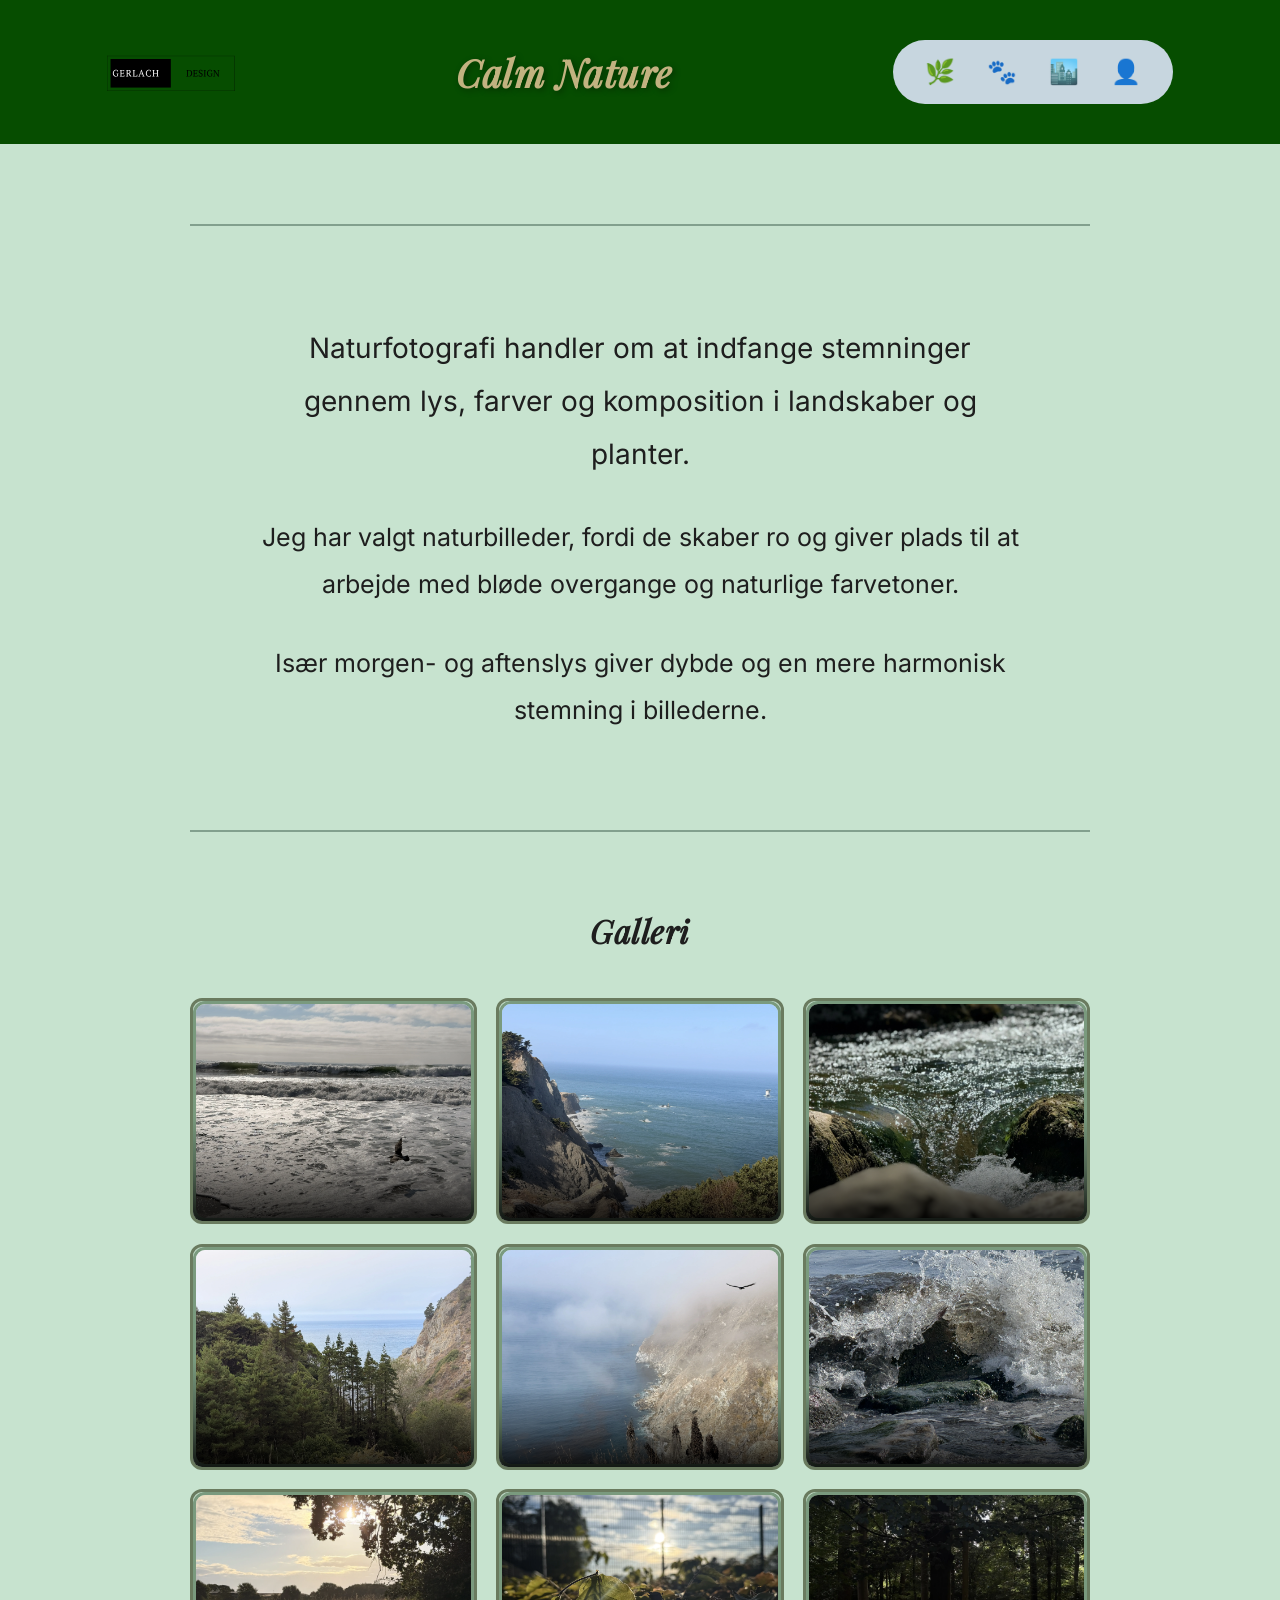
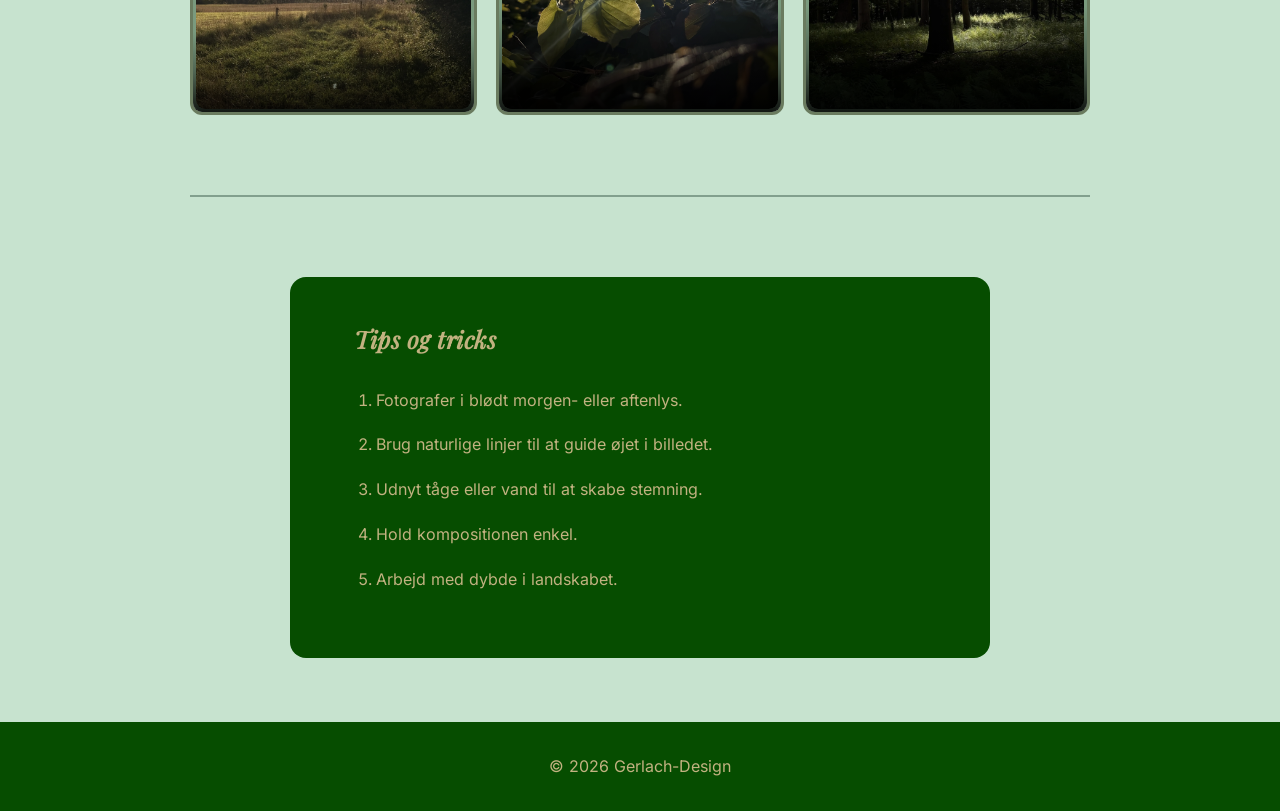
==== calm-nature.html @ a955d633 "Update calm-nature.html" ====
<!DOCTYPE html>
<html lang="da">

<head>
<meta charset="UTF-8">
<meta name="viewport" content="width=device-width, initial-scale=1.0">
<meta name="robots" content="noindex, nofollow">
<title>Calm Nature – Through My Lens</title>

<link rel="stylesheet" href="css/general.css">
<link rel="stylesheet" href="css/layout.css">
<link rel="stylesheet" href="css/themes.css">
<link rel="stylesheet" href="css/mobile.css">
<link rel="icon" type="image/png" href="assets/imgs/favicon.png">
</head>


<body class="calm-nature">


<header class="main-header">

<div class="container">

<div class="header-inner">

<div class="header-left">
<a href="index.html">
<img src="assets/imgs/forside/Gerlach-Design.svg"alt="MG Logo"class="site-logo">



</a>

</div>

<div class="header-center">
<h1><em>Calm Nature</em></h1>
</div>

<div class="header-right">
<button class="burger" id="burger">
☰
</button>
<nav class="icon-nav" id="mobileNav">

<a href="calm-nature.html" class="nav-item active">🌿</a>
<a href="living-creatures.html" class="nav-item">🐾</a>

<a href="urban-energy.html" class="nav-item">🏙️</a>

<a href="kontakt.html" class="nav-item">👤</a>

</nav>

</div>

</div>

</div>

</header>


<main>

<hr class="section-divider">


<section class="page-intro">

<p>
Naturfotografi handler om at indfange stemninger gennem lys, farver og komposition i landskaber og planter.
</p>

<p>
Jeg har valgt naturbilleder, fordi de skaber ro og giver plads til at arbejde med bløde overgange og naturlige farvetoner.
</p>

<p>
Især morgen- og aftenslys giver dybde og en mere harmonisk stemning i billederne.
</p>

</section>


<hr class="section-divider">


<section class="nature-gallery container">

<h2 class="gallery-title">Galleri</h2>

<div class="gallery-grid">

<div class="photo-card">
<img src="assets/imgs/natur/wave-bird.webp" loading="lazy" alt="Fugl flyver over bølger ved stranden">
<div class="cta-overlay">
<h3>Timing</h3>
<p>At fange bevægelsen i det rette øjeblik skaber liv i billedet.</p>
</div>
</div>


<div class="photo-card">
<img src="assets/imgs/natur/cliff-coast.webp" loading="lazy" alt="Klippekyst med havudsigt og bølger">
<div class="cta-overlay">
<h3>Dybde</h3>
<p>Forgrund, mellemgrund og baggrund skaber et stærkere landskab.</p>
</div>
</div>


<div class="photo-card">
<img src="assets/imgs/natur/flood.webp" loading="lazy" alt="Oversvømmet landskab med refleksion">
<div class="cta-overlay">
<h3>Refleksion</h3>
<p>Vand kan skabe symmetri i billedet.</p>
</div>
</div>


<div class="photo-card">
<img src="assets/imgs/natur/mountain-with-trees.webp" loading="lazy" alt="Bjerglandskab med træer">
<div class="cta-overlay">
<h3>Dybde</h3>
<p>Lag i landskabet giver perspektiv.</p>
</div>
</div>


<div class="photo-card">
<img src="assets/imgs/natur/bigsur-2.webp" loading="lazy" alt="Kystlinje ved Big Sur">
<div class="cta-overlay">
<h3>Naturlige linjer</h3>
<p>Klipper og kystlinjer leder øjet.</p>
</div>
</div>


<div class="photo-card">
<img src="assets/imgs/natur/wave.webp" loading="lazy" alt="Bølge i havet">
<div class="cta-overlay">
<h3>Bevægelse</h3>
<p>Bølger giver dynamik i billedet.</p>
</div>
</div>


<div class="photo-card">
<img src="assets/imgs/natur/sundown.webp" loading="lazy" alt="Solnedgang over landskab">
<div class="cta-overlay">
<h3>Golden hour</h3>
<p>Solnedgang giver varme farver.</p>
</div>
</div>


<div class="photo-card">
<img src="assets/imgs/natur/sun.webp" loading="lazy" alt="Sollys i naturen">
<div class="cta-overlay">
<h3>Lys</h3>
<p>Sollys skaber kontrast i landskabet.</p>
</div>
</div>


<div class="photo-card">
<img src="assets/imgs/natur/forrest.webp" loading="lazy" alt="Skov med træer">
<div class="cta-overlay">
<h3>Gentagelser</h3>
<p>Træer skaber rytme i kompositionen.</p>
</div>
</div>

</div>

</section>


<hr class="section-divider">


<section class="tips container">

<h2>Tips og tricks</h2>

<ol>
<li>Fotografer i blødt morgen- eller aftenlys.</li>
<li>Brug naturlige linjer til at guide øjet i billedet.</li>
<li>Udnyt tåge eller vand til at skabe stemning.</li>
<li>Hold kompositionen enkel.</li>
<li>Arbejd med dybde i landskabet.</li>
</ol>

</section>

</main>


<footer>
<p>&copy; 2026 Gerlach-Design</p>
</footer>


<script src="js/script.js"></script>

</body>
</html>
---- css/general.css ----
/* RESET */

*{
margin:0;
padding:0;
box-sizing:border-box;
}

/* WEBFONTS */

@font-face {
font-family:"Inter";
src:url("../fonts/Inter-VariableFont_opsz,wght.woff") format("woff");
}

@font-face {
font-family:"Playfair Display";
src:url("../fonts/PlayfairDisplay-Italic-VariableFont_wght.woff") format("woff");
}

@font-face {
font-family:"Oswald";
src:url("../fonts/Oswald-VariableFont_wght.woff") format("woff");
}

/* BASE */

body{
font-family:'Inter',sans-serif;
line-height:1.6;
color:#1a1a1a;
background:#f5f5f5;
opacity:0;
transition:opacity 0.4s ease;
}

body.loaded{
opacity:1;
}

body.fade-out{
opacity:0;
}

/* BURGER BUTTON */

.burger {
display:none;
background:none;
border:none;
font-size:1.8rem;
cursor:pointer;
}
/* Burger default */
.burger{
font-size:1.8rem;
background:none;
border:none;
cursor:pointer;
}

/* Calm Nature */
.calm-nature .burger{
color:#C2B280;
}

/* Living Creatures */
.living-creatures .burger{
color:#C2B280;
}

/* Urban Energy */
.urban-energy .burger{
color:#FFD400;
}
/* TYPOGRAPHY */

h1,h2,h3{
font-family:'Playfair Display',serif;
font-weight:700;
line-height:1.2;
letter-spacing:0.5px;
}

p{
font-size:1rem;
font-weight:400;
}

/* HEADER TITLE */

.main-header h1{
font-size:2.4rem;
text-shadow:2px 2px 6px rgba(0,0,0,0.35);
}

/* HERO TEXT */

.hero h2{
font-size:2.8rem;
max-width:900px;
margin:0 auto;
}

/* CTA TEXT */

.cta-overlay h2{
font-size:1.8rem;
}

.cta-overlay span{
font-size:0.85rem;
font-weight:500;
}

/* CONTAINER */

.container{
width:90%;
max-width:1200px;
margin:0 auto;
}

/* NAV */

.nav-item{
font-size:1.5rem;
text-decoration:none;
transition:transform 0.3s ease;
}

.nav-item:hover{
transform:translateY(-3px) scale(1.1);
}

/* DIVIDER */

.section-divider{
border:none;
height:2px;
background-color:#3E5F4F;
opacity:0.5;
margin:5rem auto;
max-width:900px;
}
---- css/layout.css ----
html, body{
height:100%;
}

body{
display:flex;
flex-direction:column;
min-height:100vh;
}

main{
flex:1;
}

/* HEADER */

.main-header{
padding:2rem 3rem;
}

/* ================= */
/* HEADER LAYOUT */
/* ================= */

.main-header{
padding:2rem 3rem;
}

.header-inner{
display:flex;
align-items:center;
justify-content:space-between;
}

.header-left{
display:flex;
align-items:center;
}

.header-center{
text-align:center;
flex:1;
}

.header-right{
display:flex;
align-items:center;
justify-content:flex-end;
}

.site-logo{
height:80px;
display:block;
}

/* NAV BAR */

.icon-nav{
display:flex;
gap:2rem;
background:#c7d6df;
padding:0.8rem 2rem;
border-radius:50px;
}

/* HERO */

.hero{
padding:10rem 2rem;
text-align:center;
}

/* INTRO */

.intro{
max-width:650px;
margin:4rem auto;
text-align:center;
}

.intro h2{
font-size:2.4rem;
margin-bottom:1.5rem;
}

.intro p{
font-size:1.25rem;
line-height:1.8;
}
/* CTA GRID */

.cta-section{
padding:5rem 2rem;
}

.cta-grid{
display:grid;
grid-template-columns:repeat(auto-fit,minmax(280px,1fr));
gap:2rem;
}

/* CTA CARD */

.cta-card{
position:relative;
overflow:hidden;
border-radius:20px;
display:block;
text-decoration:none;
color:white;
}

/* IMAGE */

.cta-card img{
width:100%;
height:420px;
object-fit:cover;
display:block;
transition:transform 0.4s ease;
}

/* OVERLAY */

.cta-overlay{
position:absolute;
bottom:0;
left:0;
right:0;

padding:1.5rem;

background:linear-gradient(
to top,
rgba(0,0,0,0.85),
rgba(0,0,0,0.45),
rgba(0,0,0,0.15),
transparent
);
}
.cta-overlay h2{
text-shadow:
0 2px 6px rgba(0,0,0,0.9),
0 0 10px rgba(0,0,0,0.6);
}

/* HIDE TEXT INITIALLY */

.cta-overlay p,
.cta-overlay span{
opacity:0;
transform:translateY(15px);
transition:all 0.35s ease;
}

/* IMAGE ZOOM */

.cta-card:hover img{
transform:scale(1.05);
}

/* REVEAL TEXT */

.cta-card:hover .cta-overlay p,
.cta-card:hover .cta-overlay span{
opacity:1;
transform:translateY(0);
}
/* CTA title colors based on section */

.cta-card:nth-child(1) h2{
color:#C2B280; /* Calm Nature sand */
}

.cta-card:nth-child(2) h2{
color:#ECE6DF; /* Living Creatures brown */
}

.cta-card:nth-child(3) h2{
color:#FFD400; /* Urban Energy neon yellow */
}
/* GALLERY */

.gallery-grid{
display:grid;
grid-template-columns:repeat(3,1fr);
gap:0.6rem;
}

.gallery-grid img{
width:100%;
height:220px;
object-fit:cover;
border-radius:12px;
box-shadow:0 6px 18px rgba(0,0,0,0.25);
transition:transform 0.35s ease, box-shadow 0.35s ease;
}

.gallery-grid img:hover{
transform:scale(1.05);
box-shadow:0 12px 28px rgba(0,0,0,0.35);
}
.gallery-title{
text-align:center;
font-size:2rem;
margin-bottom:3rem;
}
/* PHOTO CARD */
/* GALLERY GRID */

.gallery-grid{
display:grid;
grid-template-columns:repeat(3, 1fr);
gap:1.2rem;
max-width:900px;
margin:0 auto;
}

/* IMAGE CARD */

.photo-card{
position:relative;
overflow:hidden;
border-radius:14px;
border:3px solid #6A7B5F;
}

/* IMAGE */

.photo-card img{
width:100%;
height:220px;
object-fit:cover;
display:block;
transition:transform 0.4s ease;
}
.photo-card img{
pointer-events:none;
}
/* HOVER */

.photo-card:hover img{
transform:scale(1.05);
}

/* FOOTER */

footer{
text-align:center;
padding:2rem;
}

/* GALLERY CARD */

/* GALLERY CARD */

.photo-card{
position:relative;
overflow:hidden;
border-radius:12px;
}

/* IMAGE */

.photo-card img{
width:100%;
height:220px;
object-fit:cover;
display:block;
transition:transform 0.4s ease;
}

/* OVERLAY */

.photo-card .cta-overlay{
position:absolute;
bottom:0;
left:0;
right:0;

padding:1rem;

background:linear-gradient(
to top,
rgba(0,0,0,0.85),
rgba(0,0,0,0.35),
transparent
);
}

/* TEXT INITIAL STATE */

.photo-card .cta-overlay h3,
.photo-card .cta-overlay p{
opacity:0;
transform:translateY(10px);
transition:all 0.35s ease;
color:white;
}

/* HOVER REVEAL */

.photo-card:hover .cta-overlay h3,
.photo-card:hover .cta-overlay p{
opacity:1;
transform:translateY(0);
}

/* IMAGE ZOOM */

.photo-card:hover img{
transform:scale(1.05);
}

/* ---------------- */
/* KONTAKT SIDE     */
/* ---------------- */

.contact-layout{
display:grid;
grid-template-columns:260px 1fr;
gap:3rem;
max-width:900px;
margin:3rem auto;
align-items:start;
}

/* SIDEBAR */

.contact-sidebar{
display:flex;
flex-direction:column;
align-items:center;
gap:1.5rem;
max-width:260px;
margin:0 auto;
margin-top:1rem;
}

/* PROFILE IMAGE */

.contact-profile{
width:100%;
border-radius:12px;
border:3px solid #dcdcdc;
padding:6px;
}

/* ABOUT BOX */

.contact-about{
width:100%;
background:#7b7b7b;

border-radius:14px;

padding:2rem 1.8rem;

text-align:center;

color:#111;

box-shadow:0 6px 18px rgba(0,0,0,0.15);
}

.contact-about h2{
margin-bottom:1rem;
font-size:1.6rem;
}

.contact-about p{
font-size:0.8rem;
line-height:1.7;
max-width:220px;
margin:0 auto;
}



/* FORM BOX */

.contact-form-wrapper{
border:3px solid #6e6e6e;
border-radius:12px;
padding:3rem;
max-width:520px;
width:100%;
background:white;
box-shadow:0 8px 24px rgba(0,0,0,0.12);
}

/* FORM */

.contact-form{
display:flex;
flex-direction:column;
align-items:center;
}

/* INPUTS */

.contact-form input,
.contact-form textarea{
width:380px;
padding:14px;
margin:18px 0;
border-radius:10px;
border:3px solid #c22a0e;
background:#ff3b12;
color:white;
text-align:center;
}

/* BUTTON */

.contact-form button{
width:200px;
padding:12px;
margin-top:16px;
border:none;
border-radius:6px;
background:#ff3b12;
color:white;
font-size:1rem;
cursor:pointer;
}

.contact-form button:hover{
background:#d72f0b;
}
.contact-form button:hover{
background:#099b8f;
}
/* PAGE INTRO SECTIONS */

.page-intro{
max-width:900px;
margin:6rem auto;
text-align:center;
padding:0 2rem;
}

.page-intro p{
font-size:1.55rem;
line-height:1.9;
margin-bottom:2rem;
max-width:760px;
margin-left:auto;
margin-right:auto;
}

.page-intro p:first-child{
font-size:1.75rem;
font-weight:500;
}

/* NYC EASTER EGG */

#nyc-secret{
position:fixed;
bottom:40px;
left:50%;
transform:translateX(-50%) translateY(100px);
background:#FFD400;
color:#1E1E1E;
padding:1rem 2rem;
border-radius:30px;
opacity:0;
transition:all 0.4s ease;
z-index:999;
}

#nyc-secret.show{
opacity:1;
transform:translateX(-50%) translateY(0);
}

#secret-close{
background:none;
border:none;
font-size:1rem;
cursor:pointer;
font-weight:bold;
}
.nyc-photo.found{
outline:3px solid #FFD400;
transform:scale(1.03);
}
/* TIPS BOX LAYOUT */

.tips{
max-width:700px;
margin:4rem auto;
padding:3rem 4rem;

border-radius:16px;

line-height:1.8;
}

.tips h2{
margin-bottom:2rem;
}

.tips ol{
padding-left:1.4rem;
}

.tips li{
margin-bottom:1rem;
}

.popup{
position:fixed;
bottom:40px;
right:40px;

background:#1e1e1e;
color:white;

padding:1rem 1.5rem;
border-radius:8px;

opacity:0;
transform:translateY(20px);

transition:all 0.3s ease;
pointer-events:none;
}

.popup.show{
opacity:1;
transform:translateY(0);
}
---- css/themes.css ----
/* FRONT PAGE HERO */

.home .hero{
background-color:#0DBAAB;
color:white;
padding:6rem 0;
text-align:center;
}

/* CALM NATURE */

body.calm-nature{
background:#C7E3CF;
color:#1e1e1e;
}

.calm-nature .main-header{
background:#064D00;
}
.nature-intro{
max-width:900px;
margin:5rem auto;
text-align:center;
}
.nature-intro p{
line-height:1.7;
margin-bottom:1.2rem;
}
.calm-nature h1{
color:#C2B280;
}

.calm-nature .gallery-grid img{
border:3px solid #7A9A7E;
}

.calm-nature footer{
background:#064D00;
color:#C2B280;
}

.calm-nature .hero{
text-align:center;
}

.calm-nature .hero h2{
margin:0 auto;
max-width:900px;
}

/* CALM NATURE TIPS */

.calm-nature .tips{
background:#064D00;
color:#C2B280;
}

.calm-nature .tips h2{
color:#C2B280;
}

/* LIVING CREATURES */

body.living-creatures{
background:#C7B299;
color:#5B4636;
}

.living-creatures .main-header{
background:#5B4636;
}

.living-creatures h1{
color:#C2B280;
}

.living-creatures .gallery-grid img{
border:3px solid #6A7B5F;
}

/* LIVING CREATURES TIPS */

.living-creatures .tips{
background:#5B4636;
color:#ECE6DF;
}

.living-creatures .tips h2{
color:#C2B280;
}

/* URBAN ENERGY */

body.urban-energy{
background:#2F80ED;
color:white;
}

.urban-energy .main-header{
background:#1E1E1E;
}

.urban-energy h1{
font-family:'Oswald',sans-serif;
letter-spacing:1px;
text-transform:uppercase;
font-size:3rem;
color:#FFD400;
}

.urban-energy h2{
font-family:'Oswald',sans-serif;
color:#FFD400;
}

.urban-energy .section-divider{
background:#FFD400;
}

/* URBAN ENERGY TIPS */

.urban-energy .tips{
background:#1E1E1E;
color:#FF8C42;
}

.urban-energy .tips h2{
color:#FFD400;
}


/* URBAN ENERGY INTRO */

.urban-energy .page-intro{
color:#FF8C42;
}


/* CONTACT PAGE */

.contact-layout{
display:grid;
grid-template-columns:300px 1fr;
gap:8rem;
margin-top:6rem;
align-items:start;
}

.contact-sidebar{
display:flex;
flex-direction:column;
align-items:center;
}

.contact-profile{
width:220px;
border-radius:12px;
border:3px solid #dcdcdc;
padding:6px;
}

.contact-about{
width:220px;
height:220px;
background:#7b7b7b;
margin-top:1.5rem;
border-radius:10px;
padding:1rem;
text-align:center;
}

.contact-form-wrapper{
border:4px solid #6e6e6e;
border-radius:10px;
padding:4rem 5rem;
max-width:700px;
margin:0 auto;
background:white;
}

.contact-form{
display:flex;
flex-direction:column;
align-items:center;
}
---- css/mobile.css ----
@media (max-width:768px){

.main-header{
padding:1.5rem 1rem;
}

.hero{
padding:4rem 1rem;
}
@media (max-width:768px){

/* hide desktop nav */
.icon-nav{
display:none;
}

/* show menu when burger clicked */
.icon-nav.show{
display:flex;
flex-direction:column;
position:absolute;
top:80px;
right:15px;
background:#c7d6df;
padding:1.2rem;
border-radius:10px;
box-shadow:0 10px 25px rgba(0,0,0,0.15);
}

/* show burger */
.burger{
display:block;
}

}
.hero h2{
font-size:1.4rem;
line-height:1.4;
}

.cta-grid{
grid-template-columns:1fr;
gap:1.5rem;
}

.cta-card img{
height:460px;
}

.gallery-grid{
grid-template-columns:1fr 1fr;
}

.gallery-grid img{
height:260px;
}

.intro{
padding:0 1.5rem;
}

.site-logo{
height:75px;
}

.nav-item{
font-size:1.3rem;
}

/* burger only on mobile */

.burger{
display:block;
}

}
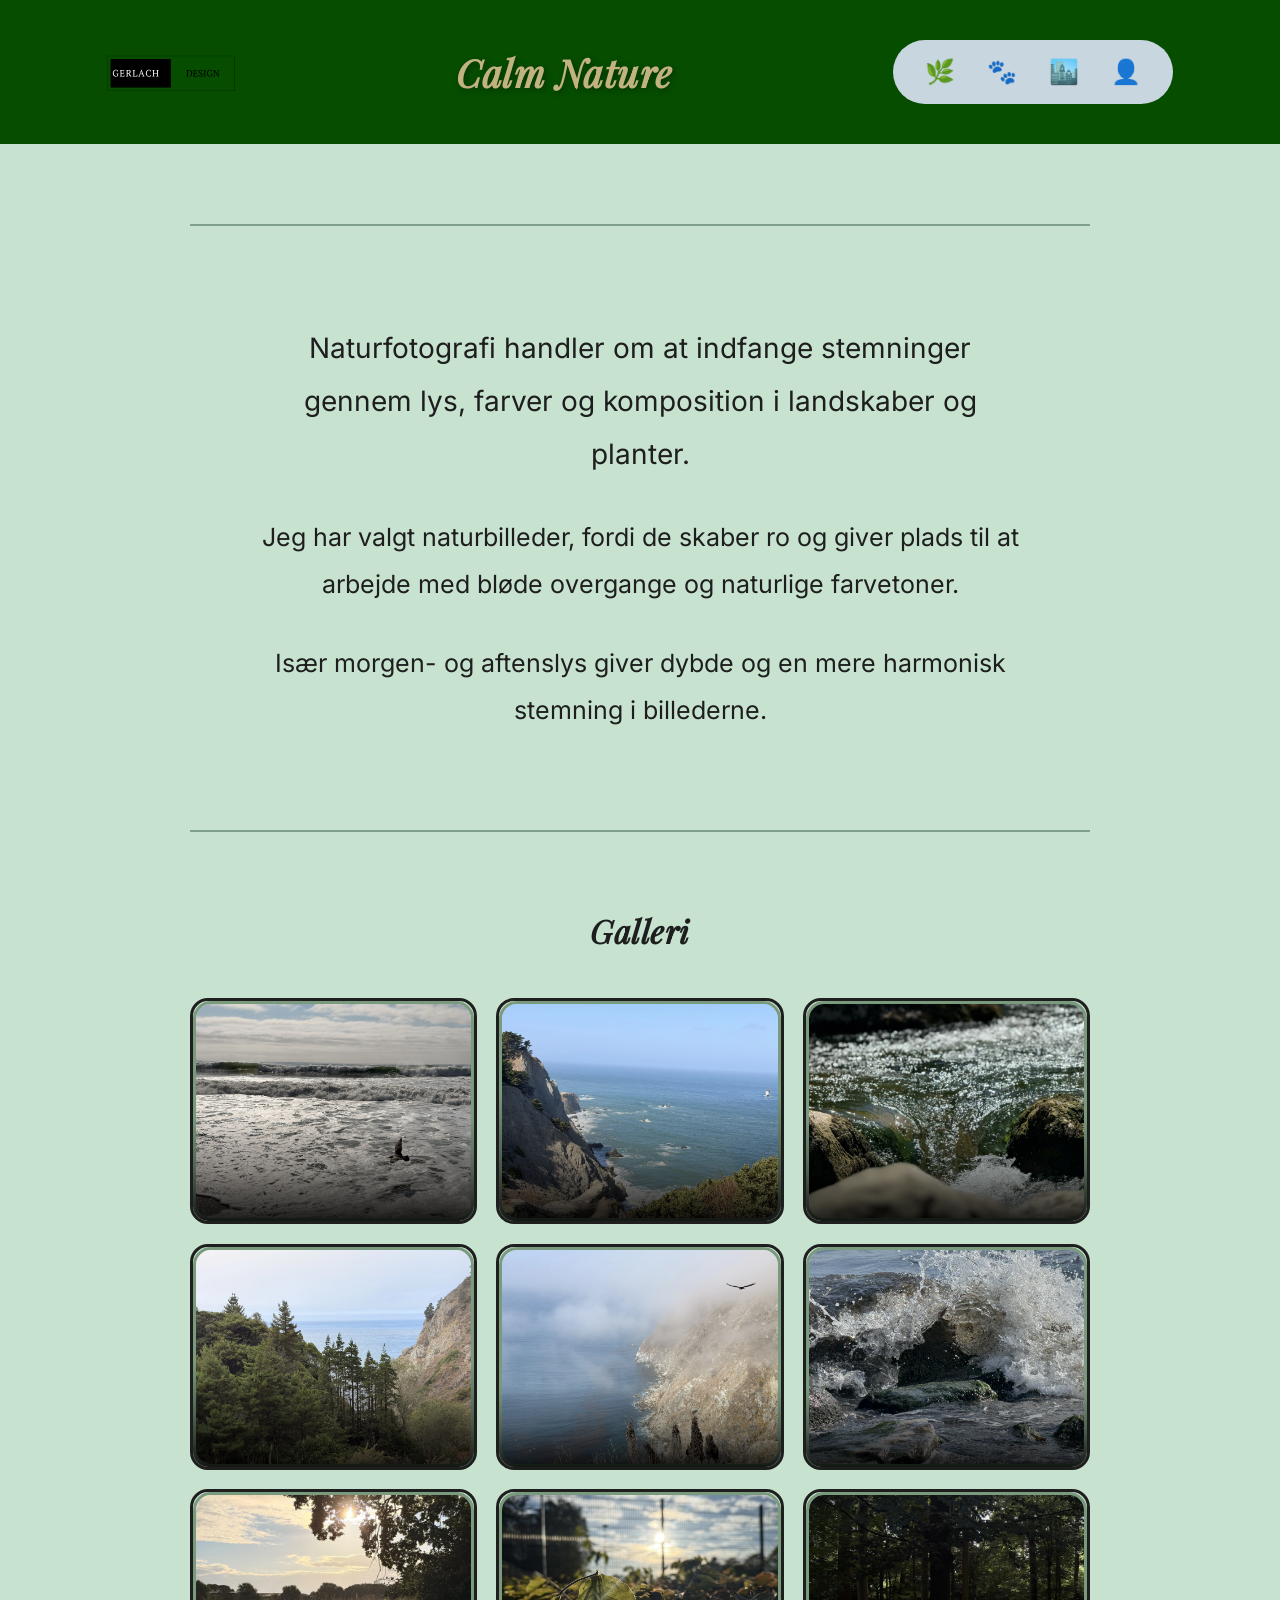
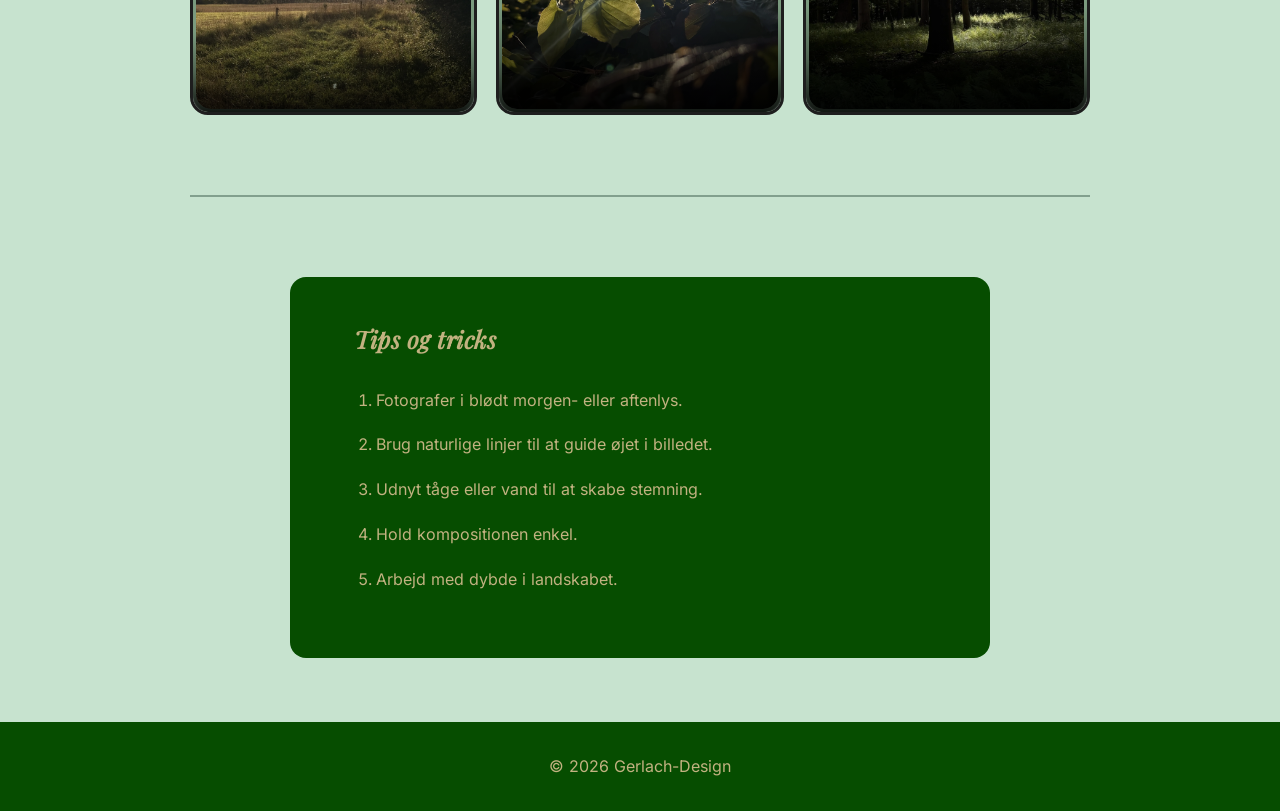
==== commit fcf09a0a: "lighthouse fixes" ====
--- a/calm-nature.html
+++ b/calm-nature.html
@@ -7,10 +7,9 @@
 <meta name="robots" content="noindex, nofollow">
 <title>Calm Nature – Through My Lens</title>
 
-<link rel="stylesheet" href="css/general.css">
-<link rel="stylesheet" href="css/layout.css">
+<link rel="stylesheet" href="css/base.css">
 <link rel="stylesheet" href="css/themes.css">
-<link rel="stylesheet" href="css/mobile.css">
+
 <link rel="icon" type="image/png" href="assets/imgs/favicon.png">
 </head>
 
@@ -84,6 +83,7 @@
 </section>
 
 
+
 <hr class="section-divider">
 
 
@@ -94,79 +94,71 @@
 <div class="gallery-grid">
 
 <div class="photo-card">
-<img src="assets/imgs/natur/wave-bird.webp" loading="lazy" alt="Fugl flyver over bølger ved stranden">
+<img src="assets/imgs/natur/wave-bird.webp" loading="lazy" width="600" height="400" alt="Fugl flyver over bølger ved stranden">
 <div class="cta-overlay">
 <h3>Timing</h3>
 <p>At fange bevægelsen i det rette øjeblik skaber liv i billedet.</p>
 </div>
 </div>
 
-
 <div class="photo-card">
-<img src="assets/imgs/natur/cliff-coast.webp" loading="lazy" alt="Klippekyst med havudsigt og bølger">
+<img src="assets/imgs/natur/cliff-coast.webp" loading="lazy" width="600" height="400" alt="Klippekyst med havudsigt og bølger">
 <div class="cta-overlay">
 <h3>Dybde</h3>
 <p>Forgrund, mellemgrund og baggrund skaber et stærkere landskab.</p>
 </div>
 </div>
 
-
 <div class="photo-card">
-<img src="assets/imgs/natur/flood.webp" loading="lazy" alt="Oversvømmet landskab med refleksion">
+<img src="assets/imgs/natur/flood.webp" loading="lazy" width="600" height="400" alt="Oversvømmet landskab med refleksion">
 <div class="cta-overlay">
 <h3>Refleksion</h3>
 <p>Vand kan skabe symmetri i billedet.</p>
 </div>
 </div>
 
-
 <div class="photo-card">
-<img src="assets/imgs/natur/mountain-with-trees.webp" loading="lazy" alt="Bjerglandskab med træer">
+<img src="assets/imgs/natur/mountain-with-trees.webp" loading="lazy" width="600" height="400" alt="Bjerglandskab med træer">
 <div class="cta-overlay">
 <h3>Dybde</h3>
 <p>Lag i landskabet giver perspektiv.</p>
 </div>
 </div>
 
-
 <div class="photo-card">
-<img src="assets/imgs/natur/bigsur-2.webp" loading="lazy" alt="Kystlinje ved Big Sur">
+<img src="assets/imgs/natur/bigsur-2.webp" loading="lazy" width="600" height="400" alt="Kystlinje ved Big Sur">
 <div class="cta-overlay">
 <h3>Naturlige linjer</h3>
 <p>Klipper og kystlinjer leder øjet.</p>
 </div>
 </div>
 
-
 <div class="photo-card">
-<img src="assets/imgs/natur/wave.webp" loading="lazy" alt="Bølge i havet">
+<img src="assets/imgs/natur/wave.webp" loading="lazy" width="600" height="400" alt="Bølge i havet">
 <div class="cta-overlay">
 <h3>Bevægelse</h3>
 <p>Bølger giver dynamik i billedet.</p>
 </div>
 </div>
 
-
 <div class="photo-card">
-<img src="assets/imgs/natur/sundown.webp" loading="lazy" alt="Solnedgang over landskab">
+<img src="assets/imgs/natur/sundown.webp" loading="lazy" width="600" height="400" alt="Solnedgang over landskab">
 <div class="cta-overlay">
 <h3>Golden hour</h3>
 <p>Solnedgang giver varme farver.</p>
 </div>
 </div>
 
-
 <div class="photo-card">
-<img src="assets/imgs/natur/sun.webp" loading="lazy" alt="Sollys i naturen">
+<img src="assets/imgs/natur/sun.webp" loading="lazy" width="600" height="400" alt="Sollys i naturen">
 <div class="cta-overlay">
 <h3>Lys</h3>
 <p>Sollys skaber kontrast i landskabet.</p>
 </div>
 </div>
 
-
 <div class="photo-card">
-<img src="assets/imgs/natur/forrest.webp" loading="lazy" alt="Skov med træer">
+<img src="assets/imgs/natur/forrest.webp" loading="lazy" width="600" height="400" alt="Skov med træer">
 <div class="cta-overlay">
 <h3>Gentagelser</h3>
 <p>Træer skaber rytme i kompositionen.</p>
@@ -174,9 +166,6 @@
 </div>
 
 </div>
-
-</section>
-
 
 <hr class="section-divider">
 
--- a/css/base.css
+++ b/css/base.css
@@ -0,0 +1,695 @@
+/* RESET */
+
+*{
+margin:0;
+padding:0;
+box-sizing:border-box;
+}
+
+/* WEBFONTS */
+
+@font-face {
+font-family:"Inter";
+src:url("../fonts/Inter-VariableFont_opsz,wght.woff") format("woff");
+}
+
+@font-face {
+font-family:"Playfair Display";
+src:url("../fonts/PlayfairDisplay-Italic-VariableFont_wght.woff") format("woff");
+}
+
+@font-face {
+font-family:"Oswald";
+src:url("../fonts/Oswald-VariableFont_wght.woff") format("woff");
+}
+
+/* BASE */
+
+body{
+font-family:'Inter',sans-serif;
+line-height:1.6;
+color:#1a1a1a;
+background:#f5f5f5;
+opacity:0;
+transition:opacity 0.4s ease;
+}
+
+body.loaded{
+opacity:1;
+}
+
+body.fade-out{
+opacity:0;
+}
+
+/* BURGER BUTTON */
+
+.burger {
+display:none;
+background:none;
+border:none;
+font-size:1.8rem;
+cursor:pointer;
+}
+/* Burger default */
+.burger{
+font-size:1.8rem;
+background:none;
+border:none;
+cursor:pointer;
+}
+
+/* Calm Nature */
+.calm-nature .burger{
+color:#C2B280;
+}
+
+/* Living Creatures */
+.living-creatures .burger{
+color:#C2B280;
+}
+
+/* Urban Energy */
+.urban-energy .burger{
+color:#FFD400;
+}
+/* TYPOGRAPHY */
+
+h1,h2,h3{
+font-family:'Playfair Display',serif;
+font-weight:700;
+line-height:1.2;
+letter-spacing:0.5px;
+}
+
+p{
+font-size:1rem;
+font-weight:400;
+}
+
+/* HEADER TITLE */
+
+.main-header h1{
+font-size:2.4rem;
+text-shadow:2px 2px 6px rgba(0,0,0,0.35);
+}
+
+/* HERO TEXT */
+
+.hero h2{
+font-size:2.8rem;
+max-width:900px;
+margin:0 auto;
+}
+
+/* CTA TEXT */
+
+.cta-overlay h2{
+font-size:1.8rem;
+}
+
+.cta-overlay span{
+font-size:0.85rem;
+font-weight:500;
+}
+
+/* CONTAINER */
+
+.container{
+width:90%;
+max-width:1200px;
+margin:0 auto;
+}
+
+/* NAV */
+
+.nav-item{
+font-size:1.5rem;
+text-decoration:none;
+transition:transform 0.3s ease;
+}
+
+.nav-item:hover{
+transform:translateY(-3px) scale(1.1);
+}
+
+/* DIVIDER */
+
+.section-divider{
+border:none;
+height:2px;
+background-color:#3E5F4F;
+opacity:0.5;
+margin:5rem auto;
+max-width:900px;
+}
+
+/* ========================= */
+/* PAGE STRUCTURE            */
+/* ========================= */
+
+html, body{
+height:100%;
+}
+
+body{
+display:flex;
+flex-direction:column;
+min-height:100vh;
+}
+
+main{
+flex:1;
+}
+
+footer{
+text-align:center;
+padding:2rem;
+}
+
+/* ========================= */
+/* HEADER                    */
+/* ========================= */
+
+.main-header{
+padding:2rem 3rem;
+}
+
+.header-inner{
+display:flex;
+align-items:center;
+justify-content:space-between;
+}
+
+.header-left{
+display:flex;
+align-items:center;
+}
+
+.header-center{
+text-align:center;
+flex:1;
+}
+
+.header-right{
+display:flex;
+align-items:center;
+justify-content:flex-end;
+}
+
+.site-logo{
+height:80px;
+display:block;
+}
+
+/* ========================= */
+/* NAVIGATION                */
+/* ========================= */
+
+.icon-nav{
+display:flex;
+gap:2rem;
+background:#c7d6df;
+padding:0.8rem 2rem;
+border-radius:50px;
+}
+
+/* ========================= */
+/* HERO                      */
+/* ========================= */
+
+.hero{
+padding:10rem 2rem;
+text-align:center;
+}
+
+/* ========================= */
+/* INTRO SECTIONS            */
+/* ========================= */
+
+.intro{
+max-width:650px;
+margin:4rem auto;
+text-align:center;
+}
+
+.intro h2{
+font-size:2.4rem;
+margin-bottom:1.5rem;
+}
+
+.intro p{
+font-size:1.25rem;
+line-height:1.8;
+}
+
+.page-intro{
+max-width:900px;
+margin:6rem auto;
+text-align:center;
+padding:0 2rem;
+}
+
+.page-intro p{
+font-size:1.55rem;
+line-height:1.9;
+margin-bottom:2rem;
+max-width:760px;
+margin-left:auto;
+margin-right:auto;
+}
+
+.page-intro p:first-child{
+font-size:1.75rem;
+font-weight:500;
+}
+
+/* ========================= */
+/* CTA SECTION               */
+/* ========================= */
+
+.cta-section{
+padding:5rem 2rem;
+}
+
+.cta-grid{
+display:grid;
+grid-template-columns:repeat(auto-fit,minmax(280px,1fr));
+gap:2rem;
+}
+
+.cta-card{
+position:relative;
+overflow:hidden;
+border-radius:20px;
+display:block;
+text-decoration:none;
+color:white;
+}
+
+.cta-card img{
+width:100%;
+height:420px;
+object-fit:cover;
+display:block;
+transition:transform 0.4s ease;
+}
+
+.cta-overlay{
+position:absolute;
+bottom:0;
+left:0;
+right:0;
+
+padding:1.5rem;
+
+background:linear-gradient(
+to top,
+rgba(0,0,0,0.85),
+rgba(0,0,0,0.45),
+rgba(0,0,0,0.15),
+transparent
+);
+}
+
+.cta-overlay h2{
+text-shadow:
+0 2px 6px rgba(0,0,0,0.9),
+0 0 10px rgba(0,0,0,0.6);
+}
+
+/* Hide text initially */
+
+.cta-overlay p,
+.cta-overlay span{
+opacity:0;
+transform:translateY(15px);
+transition:all 0.35s ease;
+}
+
+/* Hover */
+
+.cta-card:hover img{
+transform:scale(1.05);
+}
+
+.cta-card:hover .cta-overlay p,
+.cta-card:hover .cta-overlay span{
+opacity:1;
+transform:translateY(0);
+}
+
+/* ========================= */
+/* GALLERY                   */
+/* ========================= */
+
+.gallery-title{
+text-align:center;
+font-size:2rem;
+margin-bottom:3rem;
+}
+
+.gallery-grid{
+display:grid;
+grid-template-columns:repeat(3, 1fr);
+gap:1.2rem;
+max-width:900px;
+margin:0 auto;
+}
+
+/* ========================= */
+/* GALLERY CARD              */
+/* ========================= */
+
+.photo-card{
+position:relative;
+overflow:hidden;
+border-radius:18px;
+border:3px solid;
+transition:border-color 0.25s ease, transform 0.25s ease;
+}
+
+/* IMAGE */
+
+.photo-card img{
+width:100%;
+height:220px;
+object-fit:cover;
+display:block;
+transition:transform 0.4s ease;
+pointer-events:none;
+border-radius:inherit;
+}
+
+/* HOVER */
+
+.photo-card:hover img{
+transform:scale(1.05);
+}
+
+/* Overlay */
+
+.photo-card .cta-overlay{
+position:absolute;
+bottom:0;
+left:0;
+right:0;
+
+padding:1rem;
+
+background:linear-gradient(
+to top,
+rgba(0,0,0,0.85),
+rgba(0,0,0,0.35),
+transparent
+);
+}
+
+/* Hidden text */
+
+.photo-card .cta-overlay h3,
+.photo-card .cta-overlay p{
+opacity:0;
+transform:translateY(10px);
+transition:all 0.35s ease;
+color:white;
+}
+
+/* Reveal */
+
+.photo-card:hover .cta-overlay h3,
+.photo-card:hover .cta-overlay p{
+opacity:1;
+transform:translateY(0);
+}
+
+/* ========================= */
+/* TIPS SECTION              */
+/* ========================= */
+
+.tips{
+max-width:700px;
+margin:4rem auto;
+padding:3rem 4rem;
+border-radius:16px;
+line-height:1.8;
+}
+
+.tips h2{
+margin-bottom:2rem;
+}
+
+.tips ol{
+padding-left:1.4rem;
+}
+
+.tips li{
+margin-bottom:1rem;
+}
+
+/* ========================= */
+/* CONTACT PAGE              */
+/* ========================= */
+
+.contact-layout{
+display:grid;
+grid-template-columns:260px 1fr;
+gap:3rem;
+max-width:900px;
+margin:3rem auto;
+align-items:start;
+}
+
+/* Sidebar */
+
+.contact-sidebar{
+display:flex;
+flex-direction:column;
+align-items:center;
+gap:1.5rem;
+max-width:260px;
+margin:0 auto;
+margin-top:1rem;
+}
+
+.contact-profile{
+width:100%;
+border-radius:12px;
+border:3px solid #dcdcdc;
+padding:6px;
+}
+
+/* About box */
+
+.contact-about{
+width:100%;
+background:#7b7b7b;
+
+border-radius:14px;
+padding:2rem 1.8rem;
+
+text-align:center;
+color:#111;
+
+box-shadow:0 6px 18px rgba(0,0,0,0.15);
+}
+
+.contact-about h2{
+margin-bottom:1rem;
+font-size:1.6rem;
+}
+
+.contact-about p{
+font-size:0.8rem;
+line-height:1.7;
+max-width:220px;
+margin:0 auto;
+}
+
+/* Form */
+
+.contact-form-wrapper{
+border:3px solid #6e6e6e;
+border-radius:12px;
+padding:3rem;
+max-width:520px;
+width:100%;
+background:white;
+box-shadow:0 8px 24px rgba(0,0,0,0.12);
+}
+
+.contact-form{
+display:flex;
+flex-direction:column;
+align-items:center;
+}
+
+.contact-form input,
+.contact-form textarea{
+width:380px;
+padding:14px;
+margin:18px 0;
+border-radius:10px;
+border:3px solid #c22a0e;
+background:#ff3b12;
+color:white;
+text-align:center;
+}
+
+.contact-form button{
+width:200px;
+padding:12px;
+margin-top:16px;
+border:none;
+border-radius:6px;
+background:#ff3b12;
+color:white;
+font-size:1rem;
+cursor:pointer;
+}
+
+.contact-form button:hover{
+background:#d72f0b;
+}
+
+/* ========================= */
+/* POPUP                     */
+/* ========================= */
+
+.popup{
+position:fixed;
+bottom:40px;
+right:40px;
+
+background:#1e1e1e;
+color:white;
+
+padding:1rem 1.5rem;
+border-radius:8px;
+
+opacity:0;
+transform:translateY(20px);
+
+transition:all 0.3s ease;
+pointer-events:none;
+}
+
+.popup.show{
+opacity:1;
+transform:translateY(0);
+}
+
+/* ========================= */
+/* NYC EASTER EGG            */
+/* ========================= */
+
+#nyc-secret{
+position:fixed;
+bottom:40px;
+left:50%;
+transform:translateX(-50%) translateY(100px);
+
+background:#FFD400;
+color:#1E1E1E;
+
+padding:1rem 2rem;
+border-radius:30px;
+
+opacity:0;
+transition:all 0.4s ease;
+z-index:999;
+}
+
+#nyc-secret.show{
+opacity:1;
+transform:translateX(-50%) translateY(0);
+}
+
+#secret-close{
+background:none;
+border:none;
+font-size:1rem;
+cursor:pointer;
+font-weight:bold;
+}
+
+.nyc-photo.found{
+outline:3px solid #FFD400;
+transform:scale(1.03);
+}
+@media (max-width:768px){
+
+.main-header{
+padding:1.5rem 1rem;
+}
+
+.hero{
+padding:4rem 1rem;
+}
+@media (max-width:768px){
+
+/* hide desktop nav */
+.icon-nav{
+display:none;
+}
+
+/* show menu when burger clicked */
+.icon-nav.show{
+display:flex;
+flex-direction:column;
+position:absolute;
+top:80px;
+right:15px;
+background:#c7d6df;
+padding:1.2rem;
+border-radius:10px;
+box-shadow:0 10px 25px rgba(0,0,0,0.15);
+}
+
+/* show burger */
+.burger{
+display:block;
+}
+
+}
+.hero h2{
+font-size:1.4rem;
+line-height:1.4;
+}
+
+.cta-grid{
+grid-template-columns:1fr;
+gap:1.5rem;
+}
+
+.cta-card img{
+height:460px;
+}
+
+.gallery-grid{
+grid-template-columns:1fr 1fr;
+}
+
+.gallery-grid img{
+height:260px;
+}
+
+.intro{
+padding:0 1.5rem;
+}
+
+.site-logo{
+height:75px;
+}
+
+.nav-item{
+font-size:1.3rem;
+}
+
+/* burger only on mobile */
+
+.burger{
+display:block;
+}
+
+}
--- a/css/themes.css
+++ b/css/themes.css
@@ -47,6 +47,9 @@
 margin:0 auto;
 max-width:900px;
 }
+.calm-nature .gallery-grid img{
+border-color:#7A9A7E;
+}
 
 /* CALM NATURE TIPS */
 
@@ -78,6 +81,7 @@
 border:3px solid #6A7B5F;
 }
 
+
 /* LIVING CREATURES TIPS */
 
 .living-creatures .tips{
@@ -88,7 +92,9 @@
 .living-creatures .tips h2{
 color:#C2B280;
 }
-
+.living-creatures .gallery-grid img{
+border-color:#6A7B5F;
+}
 /* URBAN ENERGY */
 
 body.urban-energy{
@@ -116,7 +122,13 @@
 .urban-energy .section-divider{
 background:#FFD400;
 }
-
+.urban-energy .photo-card{
+border-color:#4F5D75;
+}
+.urban-energy .photo-card:hover{
+border-color:#FFD400;
+box-shadow:0 0 12px rgba(255,212,0,0.5);
+}
 /* URBAN ENERGY TIPS */
 
 .urban-energy .tips{
@@ -135,7 +147,9 @@
 color:#FF8C42;
 }
 
-
+.urban-energy .gallery-grid img{
+border-color:#4F5D75;
+}
 /* CONTACT PAGE */
 
 .contact-layout{
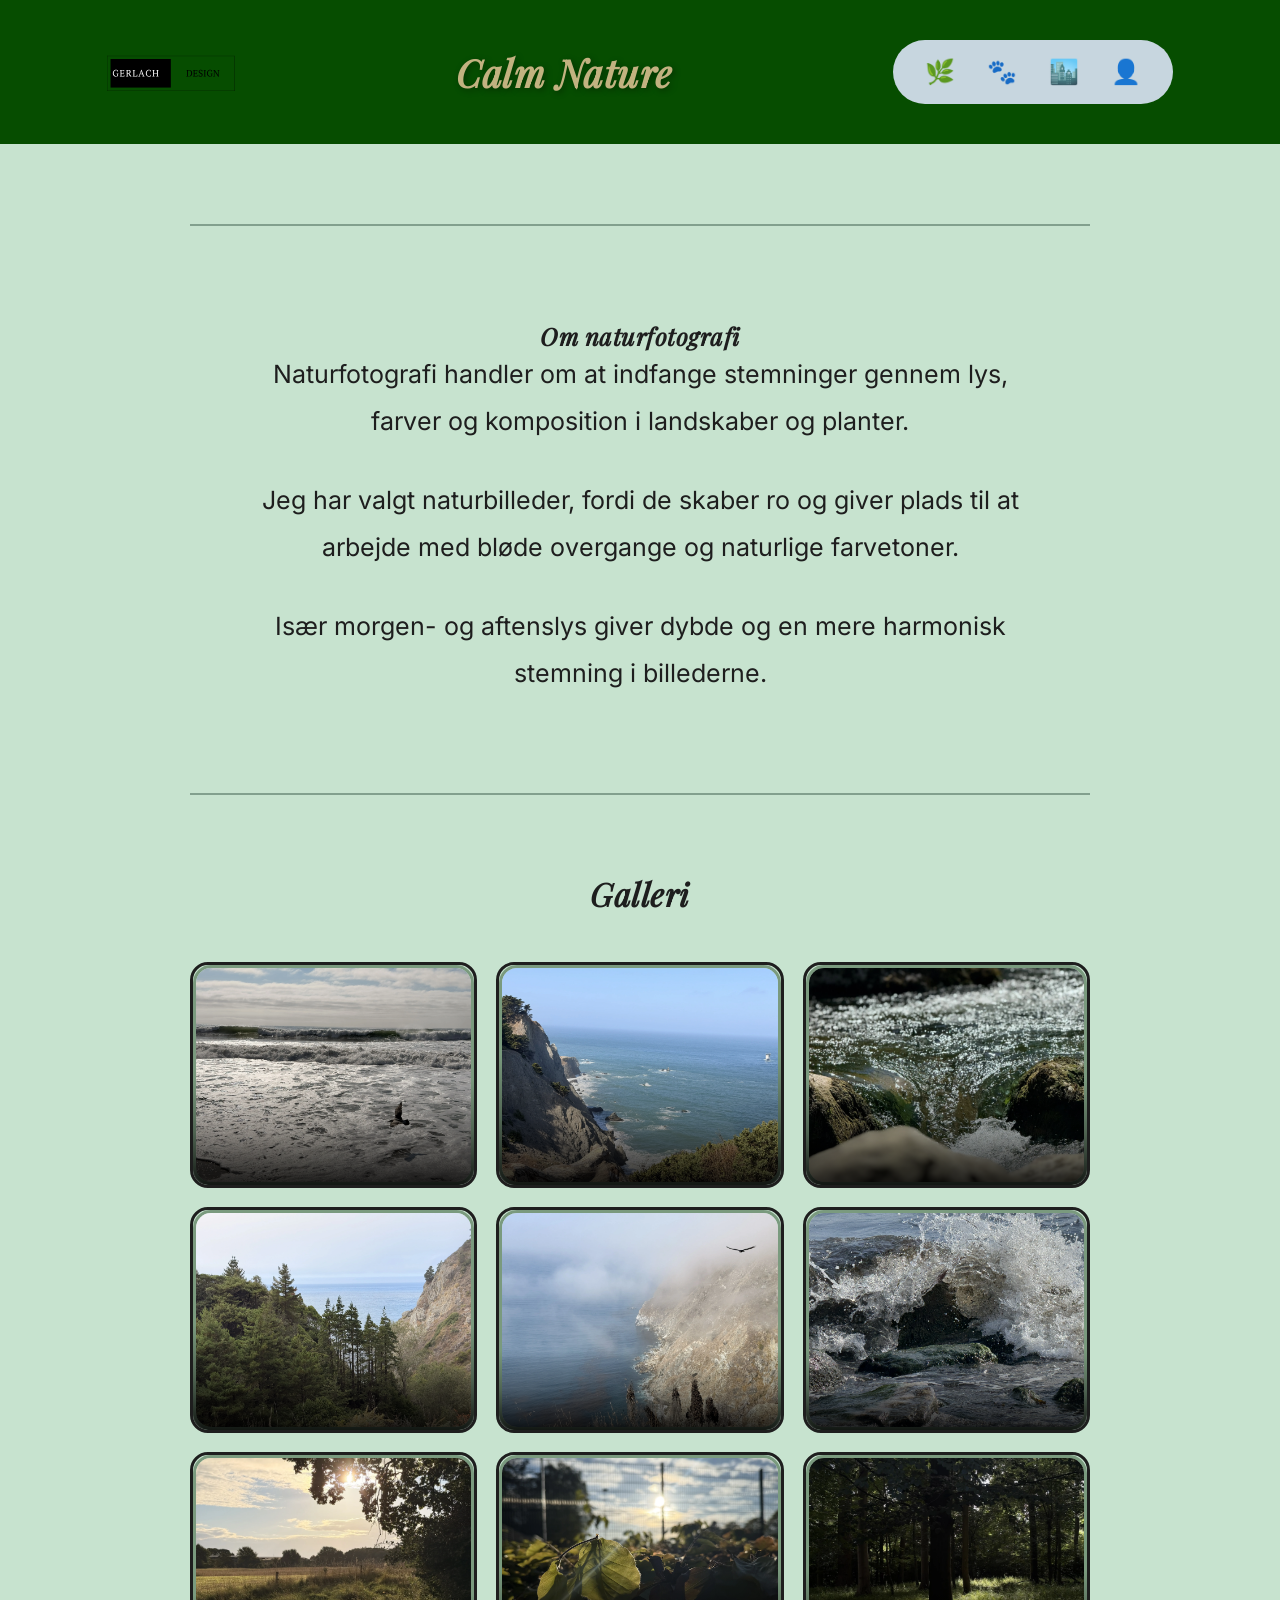
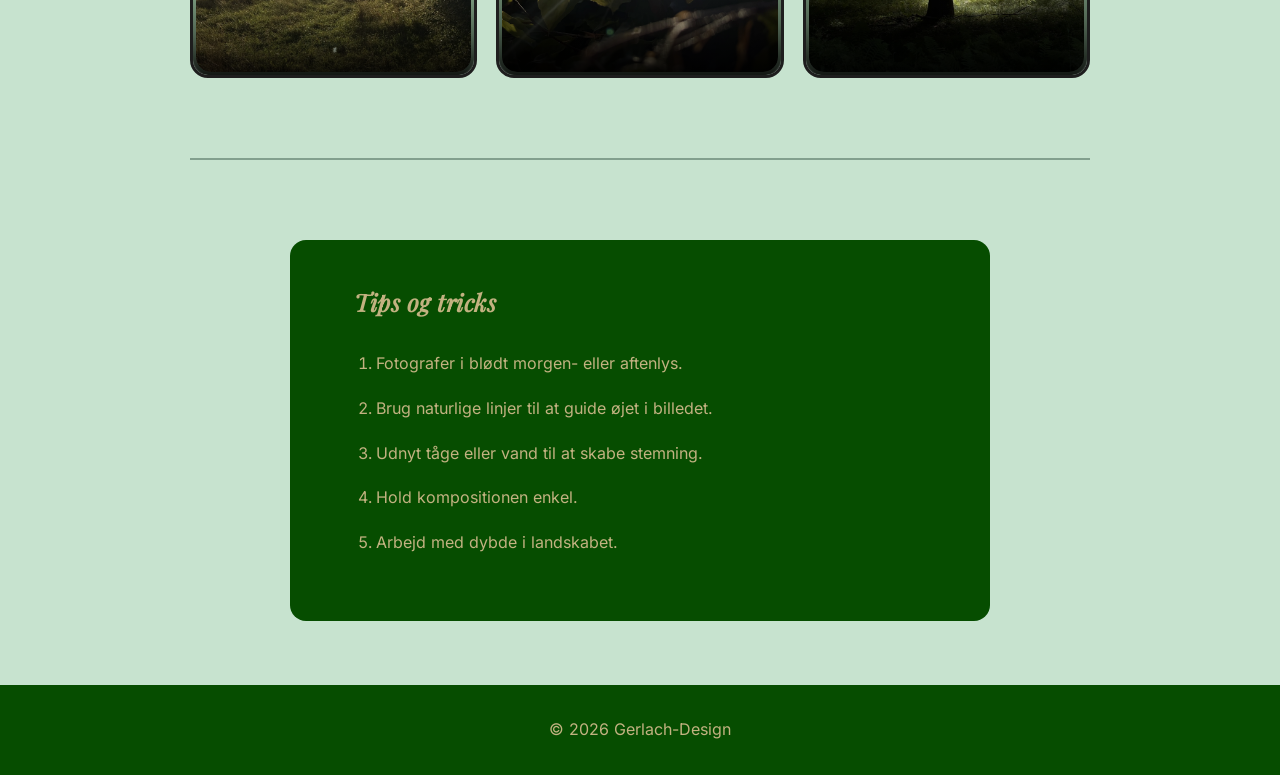
==== commit bdb5723c: "Add section heading for nature photography" ====
--- a/calm-nature.html
+++ b/calm-nature.html
@@ -4,12 +4,11 @@
 <head>
 <meta charset="UTF-8">
 <meta name="viewport" content="width=device-width, initial-scale=1.0">
-<meta name="robots" content="noindex, nofollow">
+<meta name="description" content="Through My Lens – A visual exploration of nature, living creatures and urban energy.">
 <title>Calm Nature – Through My Lens</title>
-
 <link rel="stylesheet" href="css/base.css">
 <link rel="stylesheet" href="css/themes.css">
-
+<link rel="canonical" href="https://martincgerlach.github.io/Through-my-lens/">
 <link rel="icon" type="image/png" href="assets/imgs/favicon.png">
 </head>
 
@@ -25,7 +24,7 @@
 
 <div class="header-left">
 <a href="index.html">
-<img src="assets/imgs/forside/Gerlach-Design.svg"alt="MG Logo"class="site-logo">
+<img src="assets/imgs/forside/Gerlach-Design.svg" alt="Gerlach Design logo" class="site-logo">
 
 
 
@@ -67,7 +66,7 @@
 
 
 <section class="page-intro">
-
+   <h2>Om naturfotografi</h2>
 <p>
 Naturfotografi handler om at indfange stemninger gennem lys, farver og komposition i landskaber og planter.
 </p>
@@ -166,11 +165,11 @@
 </div>
 
 </div>
-
+</section>
 <hr class="section-divider">
 
 
-<section class="tips container">
+<section class=" tips container">
 
 <h2>Tips og tricks</h2>
 
@@ -192,7 +191,7 @@
 </footer>
 
 
-<script src="js/script.js"></script>
-
+<script src="js/main.js"></script>
+<script src="js/transitions.js"></script>
 </body>
-</html>+</html>
--- a/css/base.css
+++ b/css/base.css
@@ -11,16 +11,19 @@
 @font-face {
 font-family:"Inter";
 src:url("../fonts/Inter-VariableFont_opsz,wght.woff") format("woff");
+font-display: swap;
 }
 
 @font-face {
 font-family:"Playfair Display";
 src:url("../fonts/PlayfairDisplay-Italic-VariableFont_wght.woff") format("woff");
+font-display: swap;
 }
 
 @font-face {
 font-family:"Oswald";
 src:url("../fonts/Oswald-VariableFont_wght.woff") format("woff");
+font-display: swap;
 }
 
 /* BASE */
@@ -30,12 +33,8 @@
 line-height:1.6;
 color:#1a1a1a;
 background:#f5f5f5;
-opacity:0;
+opacity:1;
 transition:opacity 0.4s ease;
-}
-
-body.loaded{
-opacity:1;
 }
 
 body.fade-out{
@@ -222,7 +221,9 @@
 padding:10rem 2rem;
 text-align:center;
 }
-
+.hero{
+opacity:1;
+}
 /* ========================= */
 /* INTRO SECTIONS            */
 /* ========================= */
--- a/css/themes.css
+++ b/css/themes.css
@@ -1,9 +1,9 @@
 /* FRONT PAGE HERO */
 
-.home .hero{
-background-color:#0DBAAB;
+.hero{
+background:#5f7f73;   /* darker green */
 color:white;
-padding:6rem 0;
+padding:4rem 2rem;
 text-align:center;
 }
 
